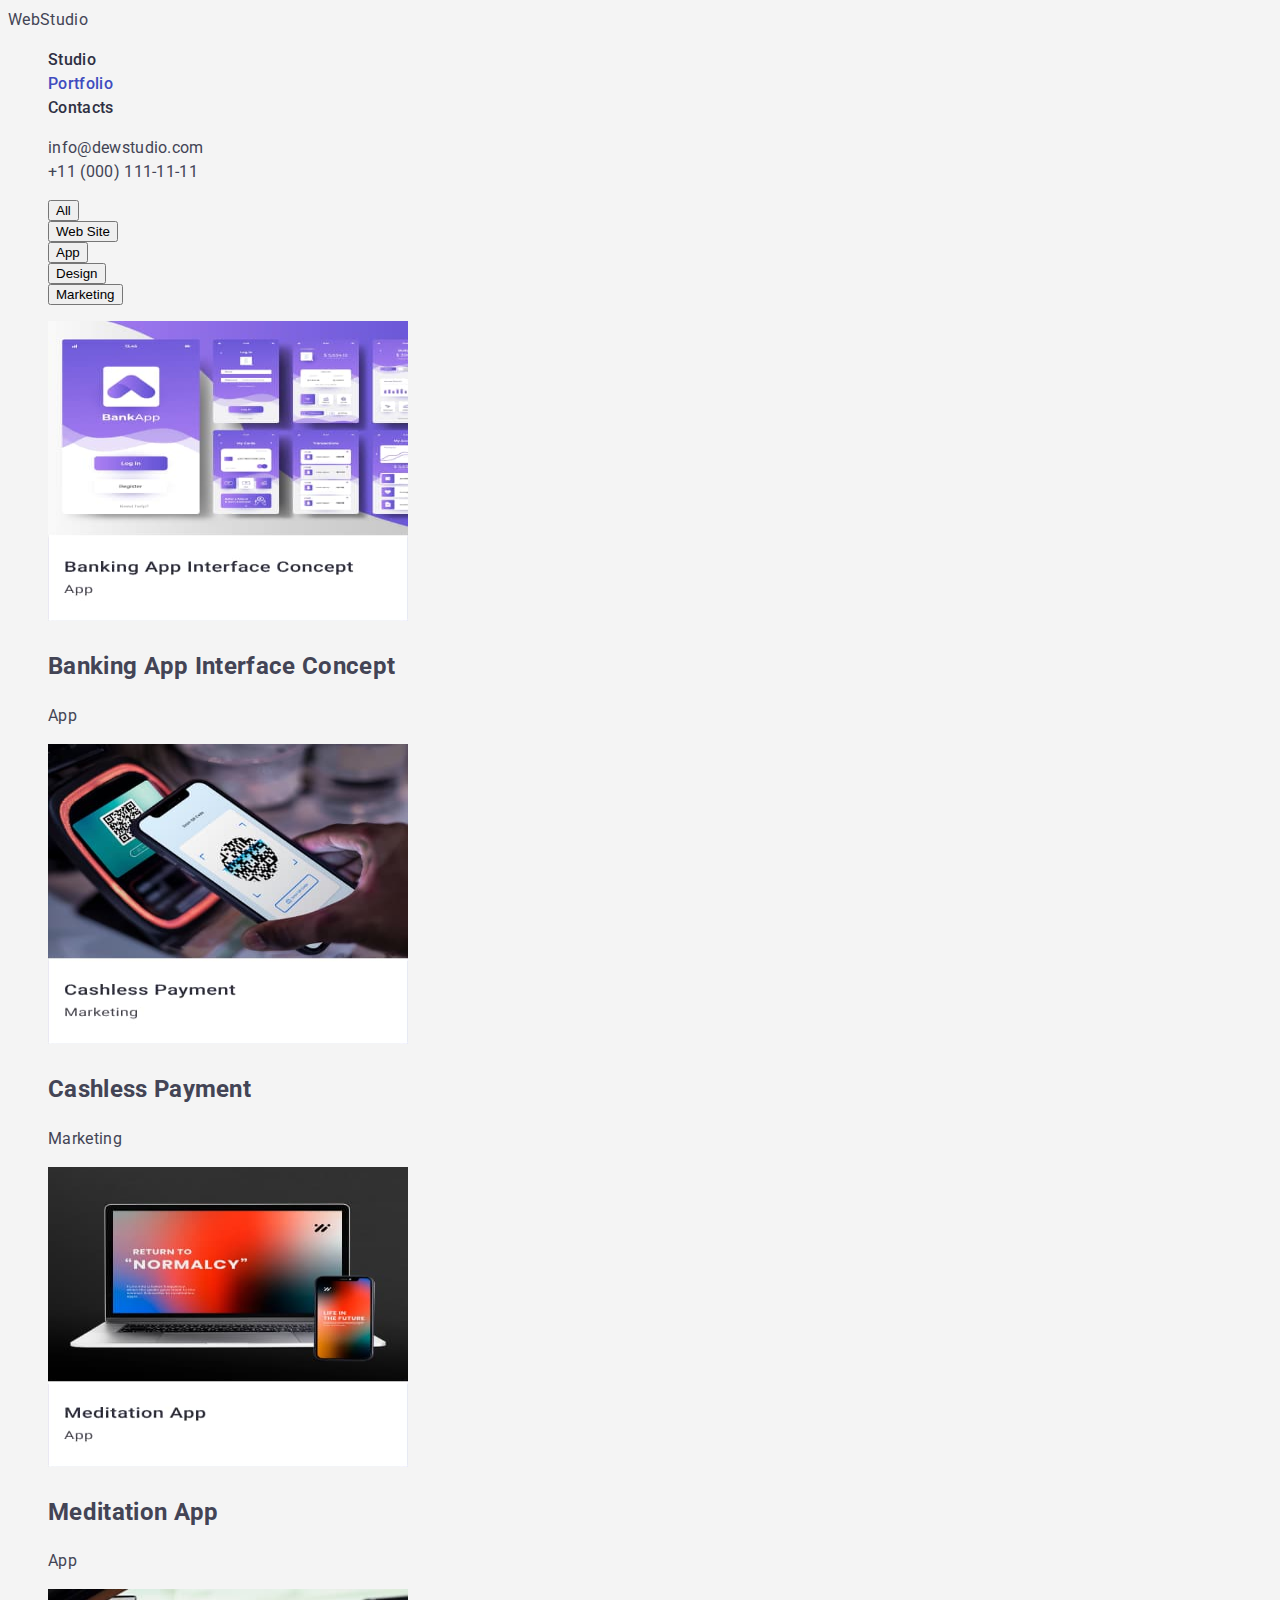
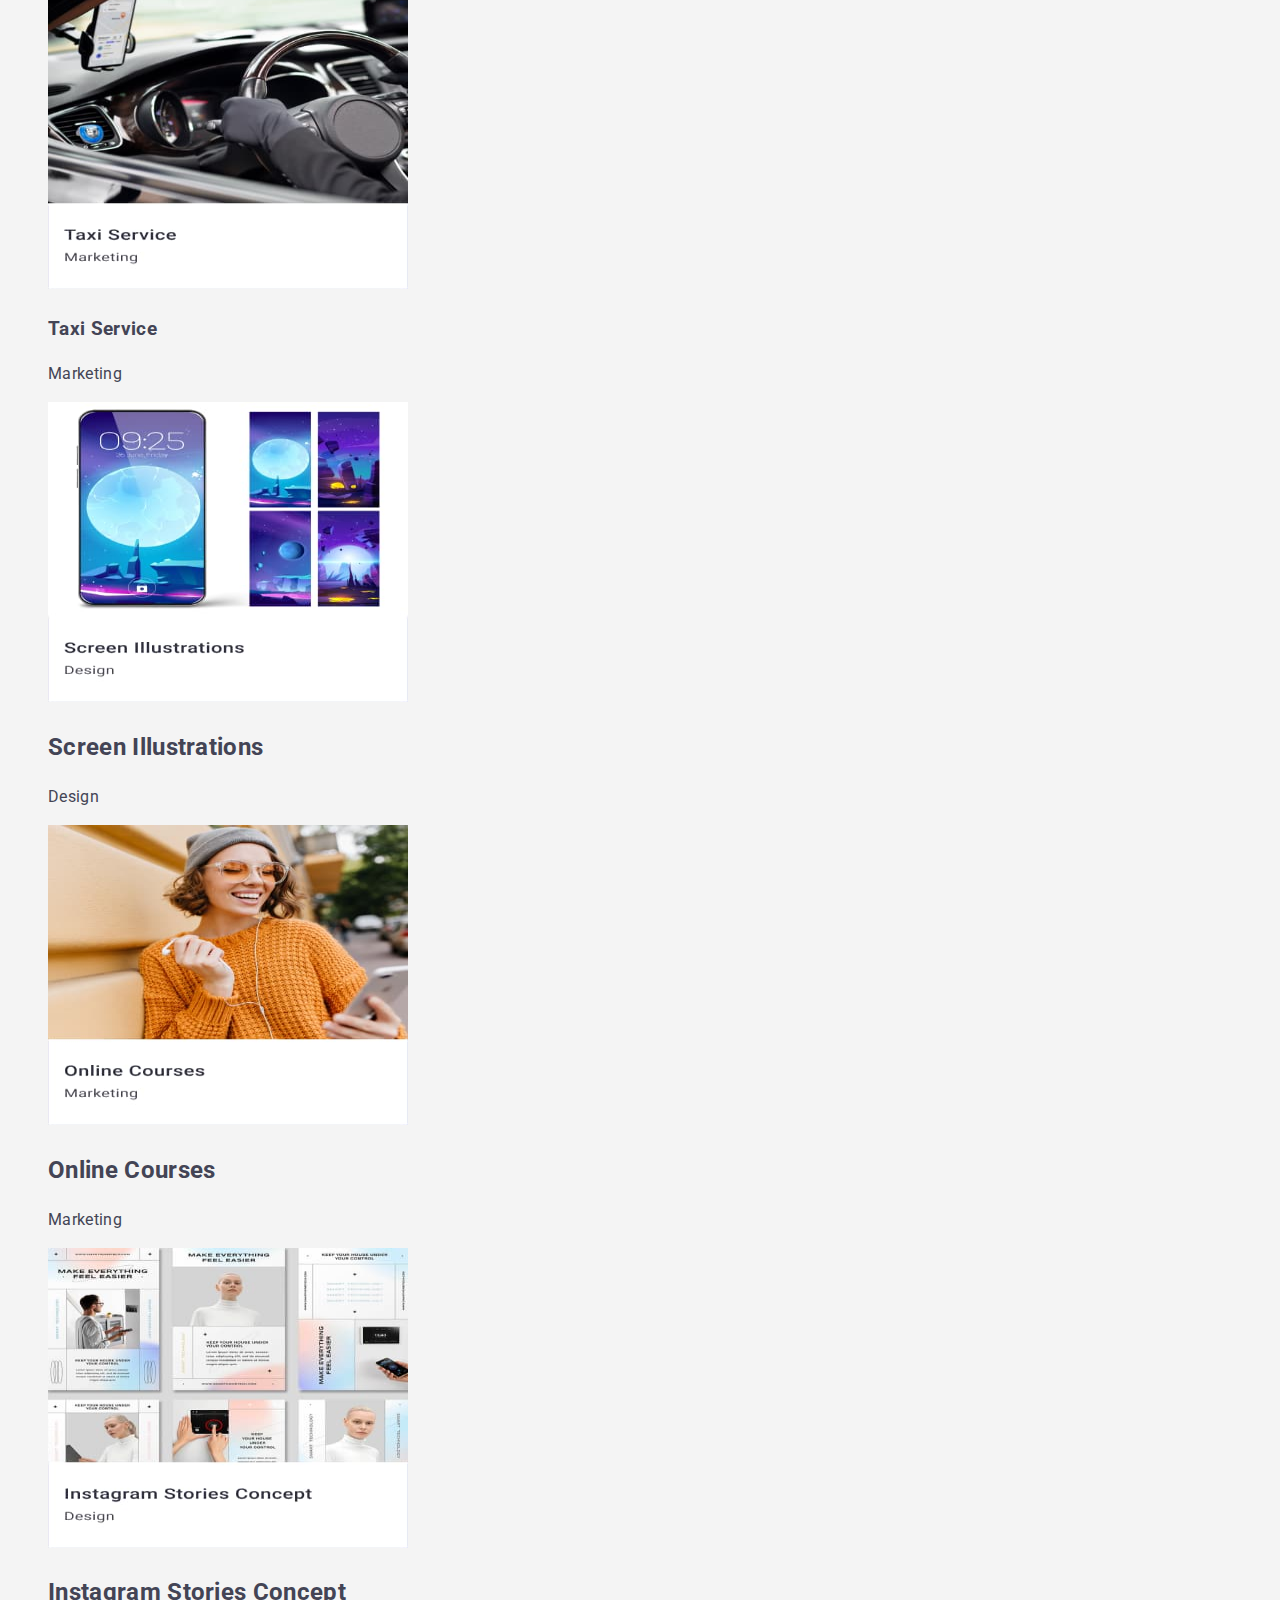
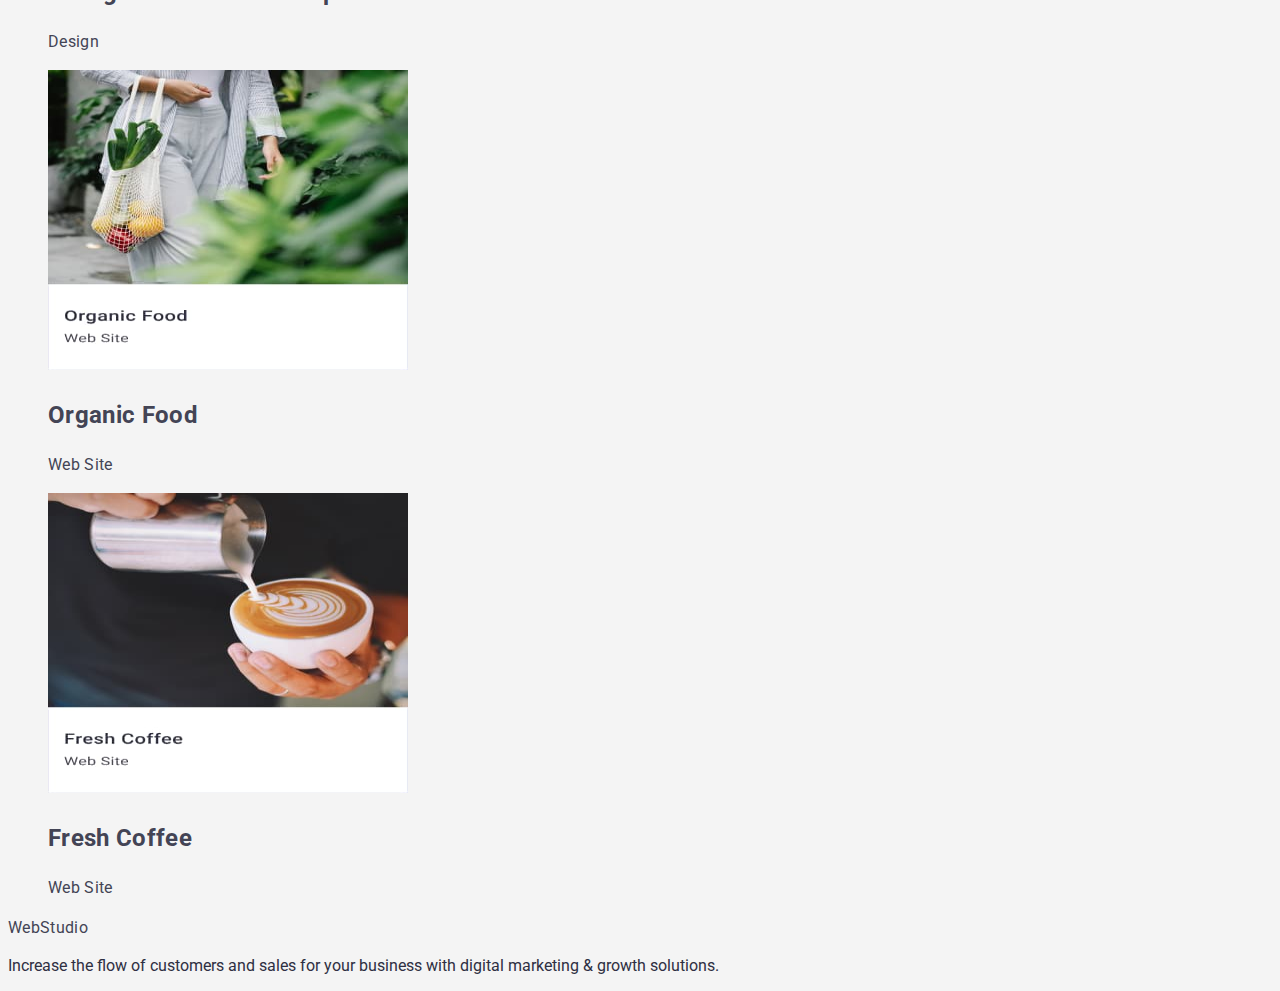
==== portfolio.html @ c57a3c66 "publ" ====
<!DOCTYPE html>
<html lang="uk">
  <head>
    <meta charset="UTF-8" />
    <meta http-equiv="X-UA-Compatible" content="IE=edge" />
    <meta name="viewport" content="width=device-width, initial-scale=1.0" />
    <title>Portfolio</title>
    <link
      rel="stylesheet"
      href="node_modules/modern-normalize/modern-normalize.css"
    />
    <link rel="preconnect" href="https://fonts.googleapis.com" />
    <link rel="preconnect" href="https://fonts.gstatic.com" crossorigin />
    <link
      href="https://fonts.googleapis.com/css2?family=Raleway:ital,wght@0,800;1,800&family=Roboto:ital,wght@0,400;0,500;0,700;0,900;1,400;1,500;1,700;1,900&display=swap"
      rel="stylesheet"
    />
    <link rel="stylesheet" href=".//css/styles.css" />
  </head>
  <body>
    <header>
      <nav>
        <a class="link" href="index.html">WebStudio</a>
        <ul>
          <li>
            <a class="link nav-link" href="index.html">Studio</a>
          </li>
          <li>
            <a class="link-active nav-link" href="portfolio.html">Portfolio</a>
          </li>
          <li>
            <a class="link nav-link" href="contacts.html">Contacts</a>
          </li>
        </ul>
      </nav>
      <address>
        <ul>
          <li>
            <a class="link" href="mailto:info@dewstudio.com"
              >info@dewstudio.com</a
            >
          </li>
          <li>
            <a class="link" href="tel:+110001111111">+11 (000) 111-11-11</a>
          </li>
        </ul>
      </address>
    </header>
    <main>
      <section>
        <h1 hidden="true">Development</h1>
        <nav>
          <ul>
            <li>
              <button type="button" class="button">All</button>
            </li>
            <li>
              <button type="button" class="button">Web Site</button>
            </li>
            <li>
              <button type="button" class="button">App</button>
            </li>
            <li>
              <button type="button">Design</button>
            </li>
            <li>
              <button type="button">Marketing</button>
            </li>
          </ul>
        </nav>
        <ul>
          <li>
            <a class="link" href="#"
              ><img
                src="./image/ProjectCard1.jpg"
                alt="banking app"
                width="360"
                height="300"
              />
              <h2>Banking App Interface Concept</h2>
              <p>App</p></a
            >
          </li>
          <li>
            <a class="link" href="#"
              ><img
                src="./image/ProjectCard2.jpg"
                alt="phone"
                width="360"
                height="300"
              />
              <h2>Cashless Payment</h2>
              <p>Marketing</p></a
            >
          </li>
          <li>
            <a class="link" href="#"
              ><img
                src="./image/ProjectCard3.jpg"
                alt="laptop"
                width="360"
                height="300"
              />
              <h2>Meditation App</h2>
              <p>App</p></a
            >
          </li>
          <li>
            <a class="link" href="#"
              ><img
                src="./image/ProjectCard4.jpg"
                alt="wheel"
                width="360"
                height="300"
              />
              <h3>Taxi Service</h3>
              <p>Marketing</p></a
            >
          </li>
          <li>
            <a class="link" href="#"
              ><img
                src="./image/ProjectCard5.jpg"
                alt="moon"
                width="360"
                height="300"
              />
              <h2>Screen Illustrations</h2>
              <p>Design</p></a
            >
          </li>
          <li>
            <a class="link" href="#"
              ><img
                src="./image/ProjectCard6.jpg"
                alt="girl"
                width="360"
                height="300"
              />
              <h2>Online Courses</h2>
              <p>Marketing</p></a
            >
          </li>
          <li>
            <a class="link" href="#"
              ><img
                src="./image/ProjectCard7.jpg"
                alt="insta"
                width="360"
                height="300"
              />
              <h2>Instagram Stories Concept</h2>
              <p>Design</p></a
            >
          </li>
          <li>
            <a class="link" href="#"
              ><img
                src="./image/ProjectCard8.jpg"
                alt="food"
                width="360"
                height="300"
              />
              <h2>Organic Food</h2>
              <p>Web Site</p></a
            >
          </li>
          <li>
            <a class="link" href="#"
              ><img
                src="./image/ProjectCard9.jpg"
                alt="coffee"
                width="360"
                height="300"
              />
              <h2>Fresh Coffee</h2>
              <p>Web Site</p></a
            >
          </li>
        </ul>
      </section>
    </main>
    <footer>
      <a class="link" href="index.html">WebStudio</a>
      <p>
        Increase the flow of customers and sales for your business with digital
        marketing & growth solutions.
      </p>
    </footer>
  </body>
</html>
---- css/styles.css ----
:root {
  --color-primary: #2e2f42;
  --color-action: #404bbf;
  --color-brand-link: #434455;
  --color-brand-nav-link: #2e2f42;
  --color-background: #f4f4f4;
}
body {
  color: var(--color-primary);
  font-family: 'Roboto', 'Raleway', sans-serif;
  background-color: var(--color-background);
}

.link {
  color: var(--color-brand-link);
  text-decoration: none;
  font-family: Roboto;
  font-size: 16px;
  font-style: normal;
  line-height: 1.5;
  letter-spacing: 0.32px;
}

.nav-link {
  color: var(--color-brand-nav-link);
  text-decoration: none;
  font-family: Roboto;
  font-size: 16px;
  font-weight: 500;
  line-height: 1.5;
  letter-spacing: 0.32px;
}

.nav-link:hover,
.nav-link:focus {
  color: var(--color-action);
}

.link:hover {
  color: var(--color-action);
}
.link-active {
  color: var(--color-action);
}
.brand-section {
  background-color: var(--color-brand-lite);
}
.button {
  cursor: pointer;
}

ul {
  list-style-type: none;
}
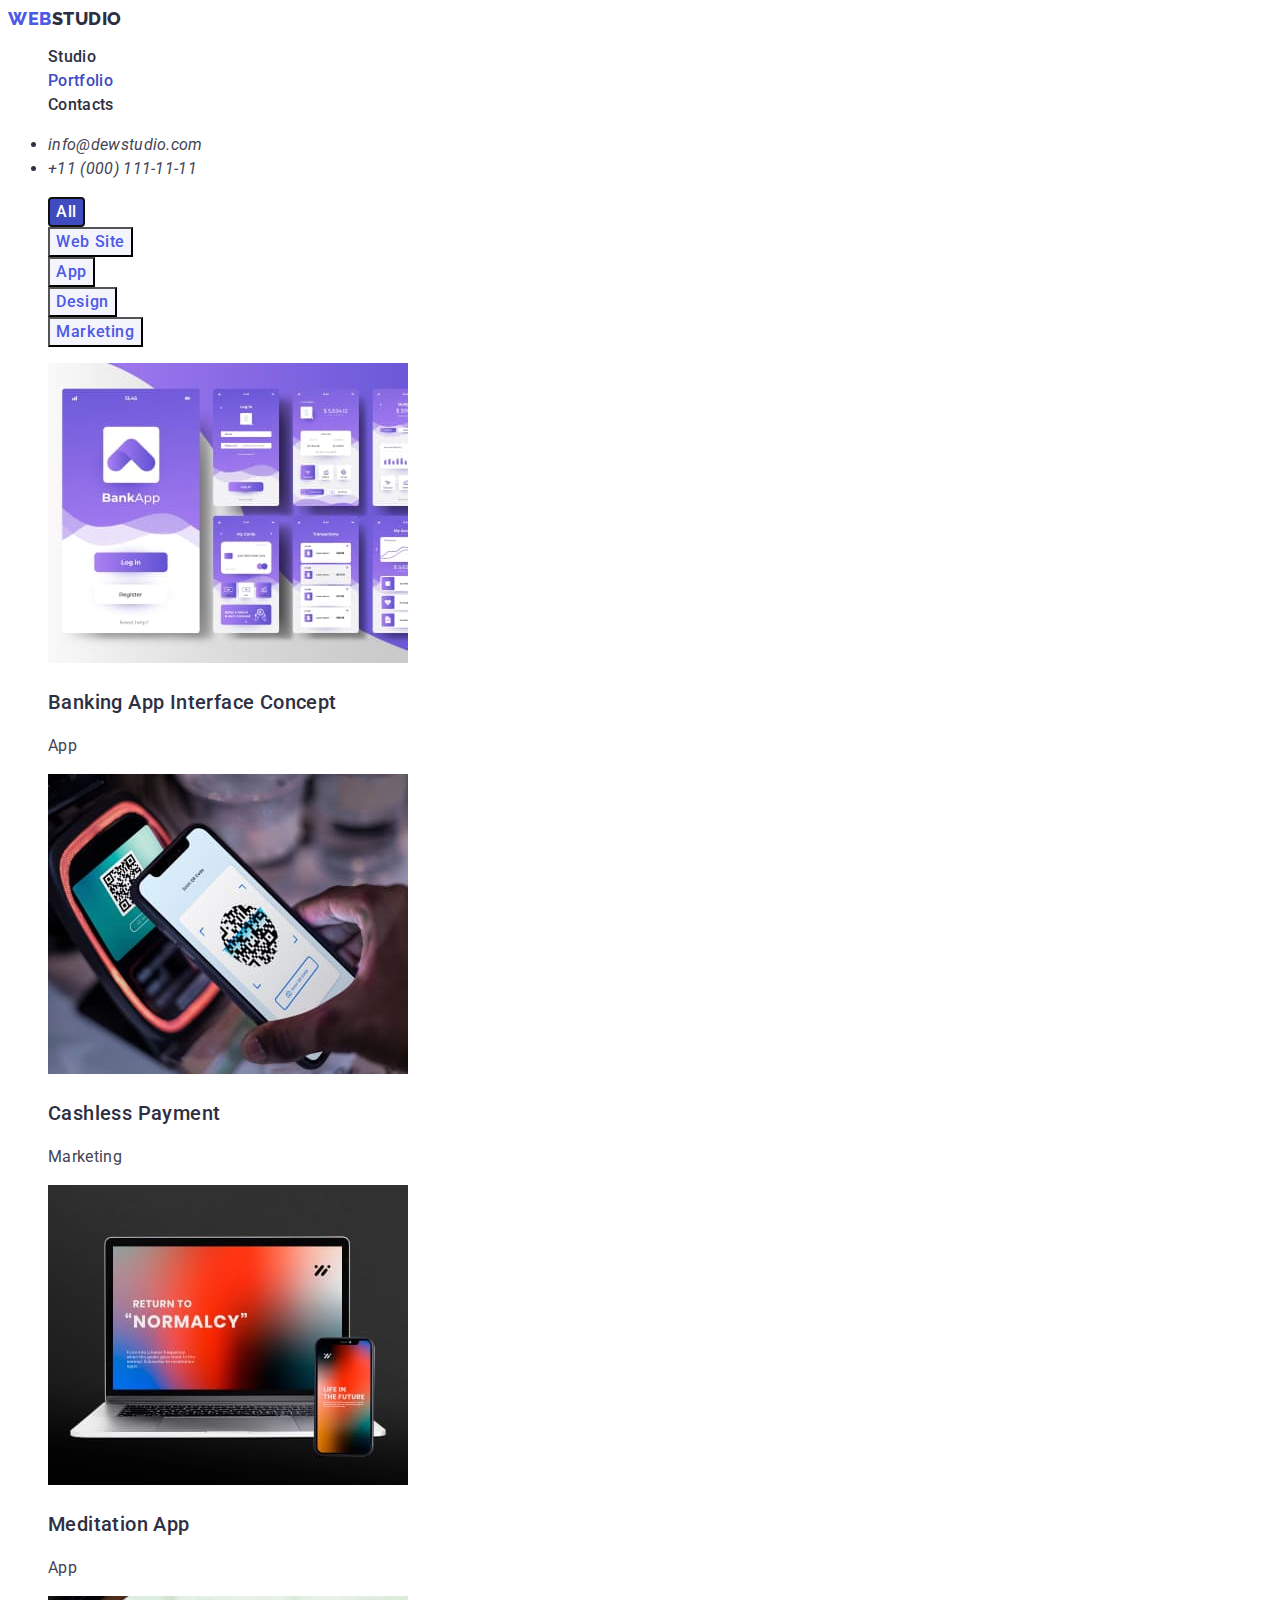
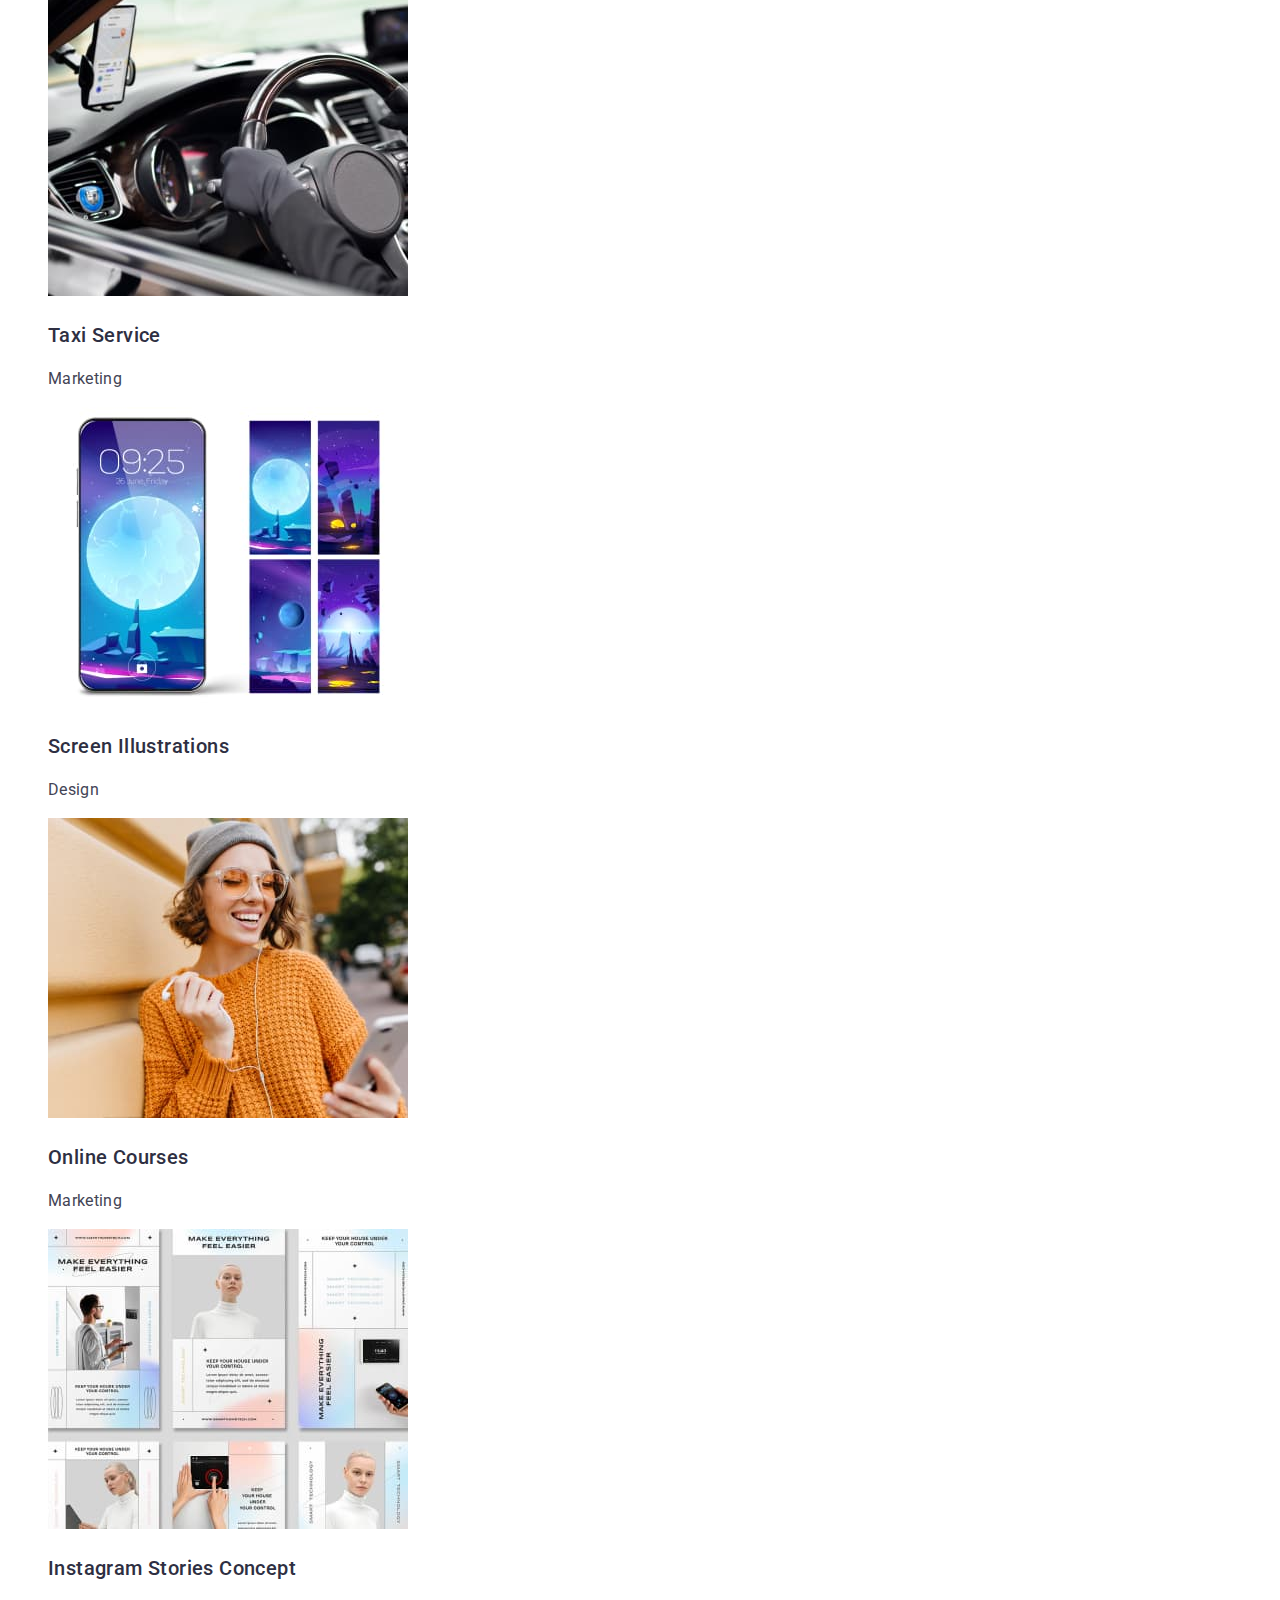
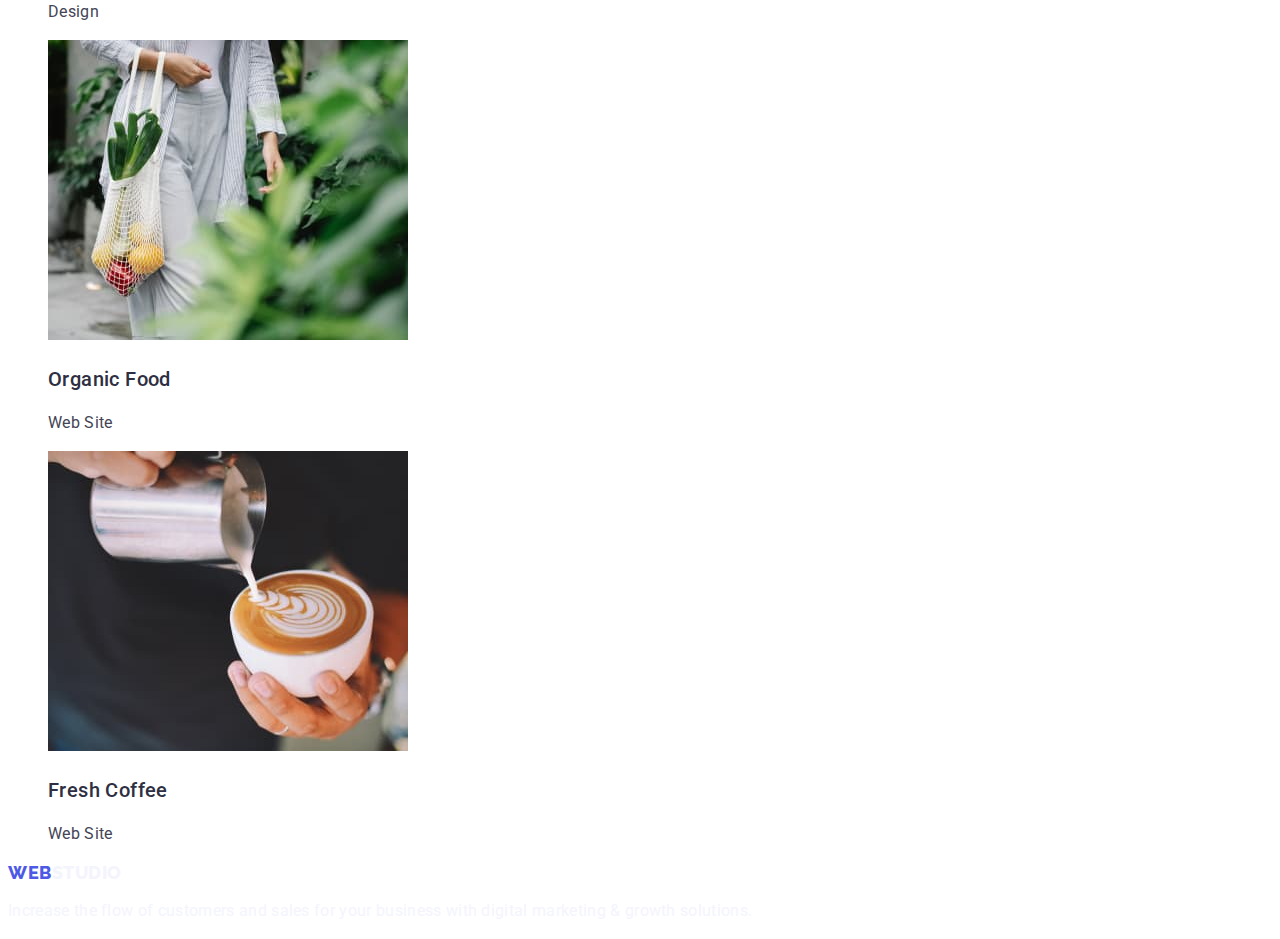
==== commit a72a4033: "correction" ====
--- a/portfolio.html
+++ b/portfolio.html
@@ -20,8 +20,9 @@
   <body>
     <header>
       <nav>
-        <a class="link" href="index.html">WebStudio</a>
-        <ul>
+        <a class="link logo" href="index.html"
+          >Web<span class="logo-part">Studio</span</a>
+        <ul class="list">
           <li>
             <a class="link nav-link" href="index.html">Studio</a>
           </li>
@@ -48,141 +49,140 @@
     </header>
     <main>
       <section>
-        <h1 hidden="true">Development</h1>
-        <nav>
-          <ul>
-            <li>
-              <button type="button" class="button">All</button>
-            </li>
-            <li>
-              <button type="button" class="button">Web Site</button>
-            </li>
-            <li>
-              <button type="button" class="button">App</button>
-            </li>
-            <li>
-              <button type="button">Design</button>
-            </li>
-            <li>
-              <button type="button">Marketing</button>
-            </li>
-          </ul>
-        </nav>
-        <ul>
+        <h1 class="visually-hidden">Development</h1>
+        <ul class="list">
+          <li>
+            <button type="button" class="button" autofocus="autofocus">All</button>
+          </li>
+          <li>
+            <button type="button" class="button">Web Site</button>
+          </li>
+          <li>
+            <button type="button" class="button">App</button>
+          </li>
+          <li>
+            <button type="button" class="button">Design</button>
+          </li>
+          <li>
+            <button type="button" class="button">Marketing</button>
+          </li>
+        </ul>
+        <ul class="list">
           <li>
             <a class="link" href="#"
               ><img
-                src="./image/ProjectCard1.jpg"
+                src="./image/img2-1.jpg"
                 alt="banking app"
                 width="360"
                 height="300"
               />
-              <h2>Banking App Interface Concept</h2>
-              <p>App</p></a
+              <h3 class="card-text">Banking App Interface Concept</h3>
+              <p class="text">App</p></a
             >
           </li>
           <li>
             <a class="link" href="#"
               ><img
-                src="./image/ProjectCard2.jpg"
+                src="./image/img2-2.jpg"
                 alt="phone"
                 width="360"
                 height="300"
               />
-              <h2>Cashless Payment</h2>
-              <p>Marketing</p></a
+              <h3 class="card-text">Cashless Payment</h3>
+              <p class="text">Marketing</p></a
             >
           </li>
           <li>
             <a class="link" href="#"
               ><img
-                src="./image/ProjectCard3.jpg"
+                src="./image/img2-3.jpg"
                 alt="laptop"
                 width="360"
                 height="300"
               />
-              <h2>Meditation App</h2>
-              <p>App</p></a
+              <h3 class="card-text">Meditation App</h3>
+              <p class="text">App</p></a
             >
           </li>
           <li>
             <a class="link" href="#"
               ><img
-                src="./image/ProjectCard4.jpg"
+                src="./image/img2-4.jpg"
                 alt="wheel"
                 width="360"
                 height="300"
               />
-              <h3>Taxi Service</h3>
-              <p>Marketing</p></a
+              <h3 class="card-text">Taxi Service</h3>
+              <p class="text">Marketing</p></a
             >
           </li>
           <li>
             <a class="link" href="#"
               ><img
-                src="./image/ProjectCard5.jpg"
+                src="./image/img2-5.jpg"
                 alt="moon"
                 width="360"
                 height="300"
               />
-              <h2>Screen Illustrations</h2>
-              <p>Design</p></a
+              <h3 class="card-text">Screen Illustrations</h3>
+              <p class="text">Design</p></a
             >
           </li>
           <li>
             <a class="link" href="#"
               ><img
-                src="./image/ProjectCard6.jpg"
+                src="./image/img2-6.jpg"
                 alt="girl"
                 width="360"
                 height="300"
               />
-              <h2>Online Courses</h2>
-              <p>Marketing</p></a
+              <h3 class="card-text">Online Courses</h3>
+              <p class="text">Marketing</p></a
             >
           </li>
           <li>
             <a class="link" href="#"
               ><img
-                src="./image/ProjectCard7.jpg"
+                src="./image/img2-7.jpg"
                 alt="insta"
                 width="360"
                 height="300"
               />
-              <h2>Instagram Stories Concept</h2>
-              <p>Design</p></a
+              <h3 class="card-text">Instagram Stories Concept</h3>
+              <p class="text">Design</p></a
             >
           </li>
           <li>
             <a class="link" href="#"
               ><img
-                src="./image/ProjectCard8.jpg"
+                src="./image/img2-8.jpg"
                 alt="food"
                 width="360"
                 height="300"
               />
-              <h2>Organic Food</h2>
-              <p>Web Site</p></a
+              <h3 class="card-text">Organic Food</h3>
+              <p class="text">Web Site</p></a
             >
           </li>
           <li>
             <a class="link" href="#"
               ><img
-                src="./image/ProjectCard9.jpg"
+                src="./image/img2-9.jpg"
                 alt="coffee"
                 width="360"
                 height="300"
               />
-              <h2>Fresh Coffee</h2>
-              <p>Web Site</p></a
+              <h3 class="card-text">Fresh Coffee</h3>
+              <p class="text">Web Site</p></a
             >
           </li>
         </ul>
       </section>
     </main>
     <footer>
-      <a class="link" href="index.html">WebStudio</a>
-      <p>
+      <a class="link logo" href="index.html"
+        >Web<span class="logo-part-footer">Studio</span></a>
+      <p class="text-footer">
         Increase the flow of customers and sales for your business with digital
         marketing & growth solutions.
       </p>
--- a/css/styles.css
+++ b/css/styles.css
@@ -1,30 +1,59 @@
 :root {
-  --color-primary: #2e2f42;
-  --color-action: #404bbf;
-  --color-brand-link: #434455;
-  --color-brand-nav-link: #2e2f42;
-  --color-background: #f4f4f4;
+  --color-dark: #2e2f42;
+  --color-pressed-states: #404bbf;
+  --color-text: #434455;
+  --color-primary-brand: #4d5ae5;
+  --color-white-background: #ffffff;
+  --color-light: #f4f4fd;
+  --color-accent: #e7e9fc;
+  --color-subtle-text: #8e8f99;
+  --color-modal-overlay: #2e2f4266;
+  --color-hero-background: #2e2f42;
+  --color-modal-background: #fcfcfc;
 }
 body {
-  color: var(--color-primary);
+  color: var(--color-dark);
   font-family: 'Roboto', 'Raleway', sans-serif;
-  background-color: var(--color-background);
+  background-color: var(--color-white-background);
+}
+.hero-title {
+  color: var(--color-white-background);
+  text-align: center;
+  font-family: inherit;
+  font-size: 56px;
+  font-weight: 700;
+  line-height: 1.07143;
+  letter-spacing: 1.12px;
+}
+.link.logo {
+  color: var(--color-primary-brand);
+  font-family: Raleway;
+  font-size: 18px;
+  font-weight: 800;
+  line-height: 1.16667;
+  letter-spacing: 0.54px;
+  text-transform: uppercase;
+}
+.logo-part {
+  color: var(--color-dark);
+}
+.logo-part-footer{
+  color: var(--color-light)
 }
 
 .link {
-  color: var(--color-brand-link);
+  color: var(--color-text);
   text-decoration: none;
-  font-family: Roboto;
+  font-family: inherit;
   font-size: 16px;
-  font-style: normal;
   line-height: 1.5;
   letter-spacing: 0.32px;
 }
 
 .nav-link {
-  color: var(--color-brand-nav-link);
+  color: var(--color-dark);
   text-decoration: none;
-  font-family: Roboto;
+  font-family: inherit;
   font-size: 16px;
   font-weight: 500;
   line-height: 1.5;
@@ -33,22 +62,79 @@
 
 .nav-link:hover,
 .nav-link:focus {
-  color: var(--color-action);
+  color: var(--color-pressed-states);
 }
 
 .link:hover {
-  color: var(--color-action);
+  color: var(--color-pressed-states);
 }
 .link-active {
-  color: var(--color-action);
+  color: var(--color-pressed-states);
 }
-.brand-section {
-  background-color: var(--color-brand-lite);
-}
+
 .button {
   cursor: pointer;
+  color: var(--color-primary-brand);
+  text-align: center;
+  font-family: inherit;
+  font-size: 16px;
+  font-weight: 500;
+  line-height: 1.5;
+  letter-spacing: 0.64px;
+  background-color: var(--color-light);
 }
-
-ul {
+.button:hover,
+.button:focus {
+  color: var(--color-white-background);
+  background-color: var(--color-pressed-states);
+}
+.button:active{
+  background-color: var(--color-pressed-states);
+}
+.list {
   list-style-type: none;
 }
+.card-text {
+  color: var(--color-dark);
+  font-family: inherit;
+  font-size: 20px;
+  font-weight: 500;
+  line-height: 1.2;
+  letter-spacing: 0.4px;
+}
+.text {
+  color: var(--color-text);
+  font-family: inherit;
+  font-size: 16px;
+  line-height: 1.5;
+  letter-spacing: 0.32px;
+}
+.text-footer {
+  color: var(--color-light);
+  font-family: inherit;
+  font-size: 16px;
+  line-height: 1.5;
+  letter-spacing: 0.32px;
+}
+.text-title {
+  color: var(--color-dark);
+  text-align: center;
+  font-family: inherit;
+  font-size: 36px;
+  font-weight: 700;
+  line-height: 1.11111;
+  letter-spacing: 0.72px;
+  text-transform: capitalize;
+}
+.visually-hidden {
+  position: absolute;
+  width: 1px;
+  height: 1px;
+  margin: -1px;
+  border: 0;
+  padding: 0;
+  white-space: nowrap;
+  clip-path: inset(100%);
+  clip: rect(0 0 0 0);
+  overflow: hidden;
+}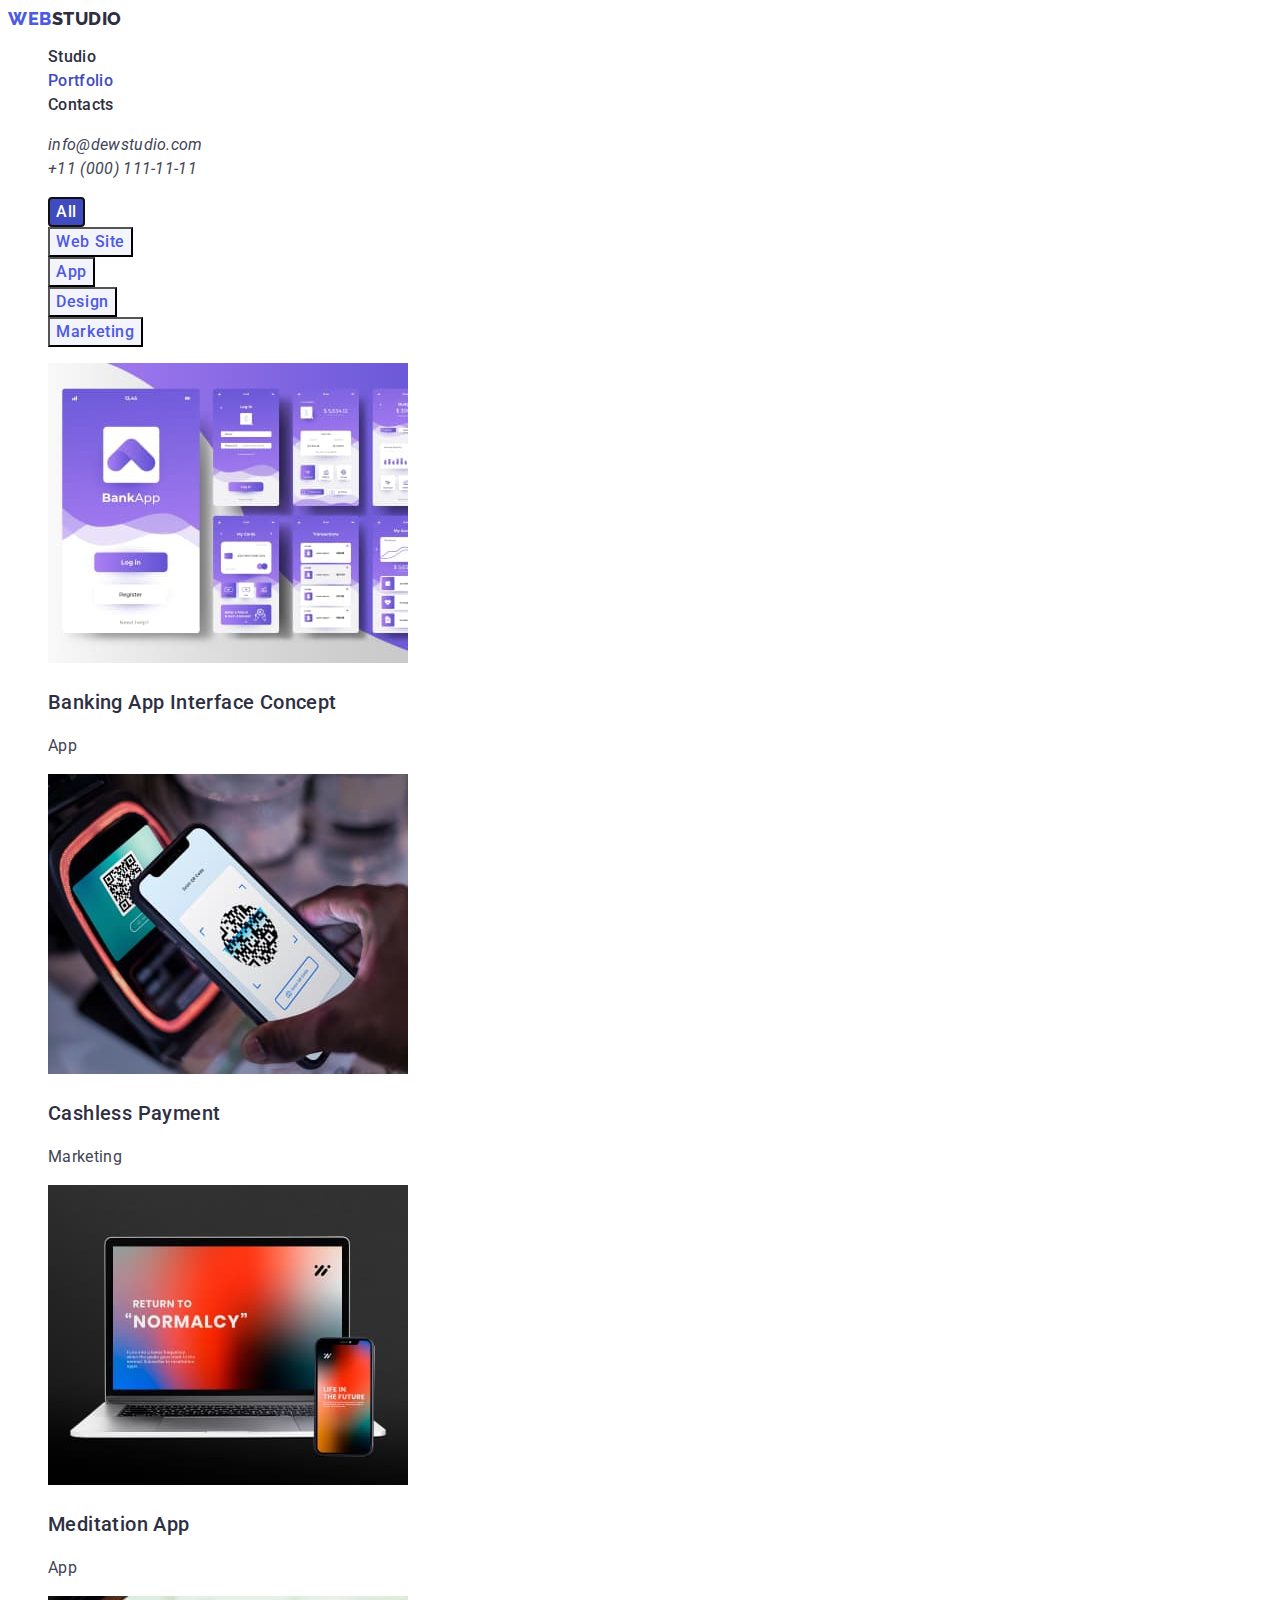
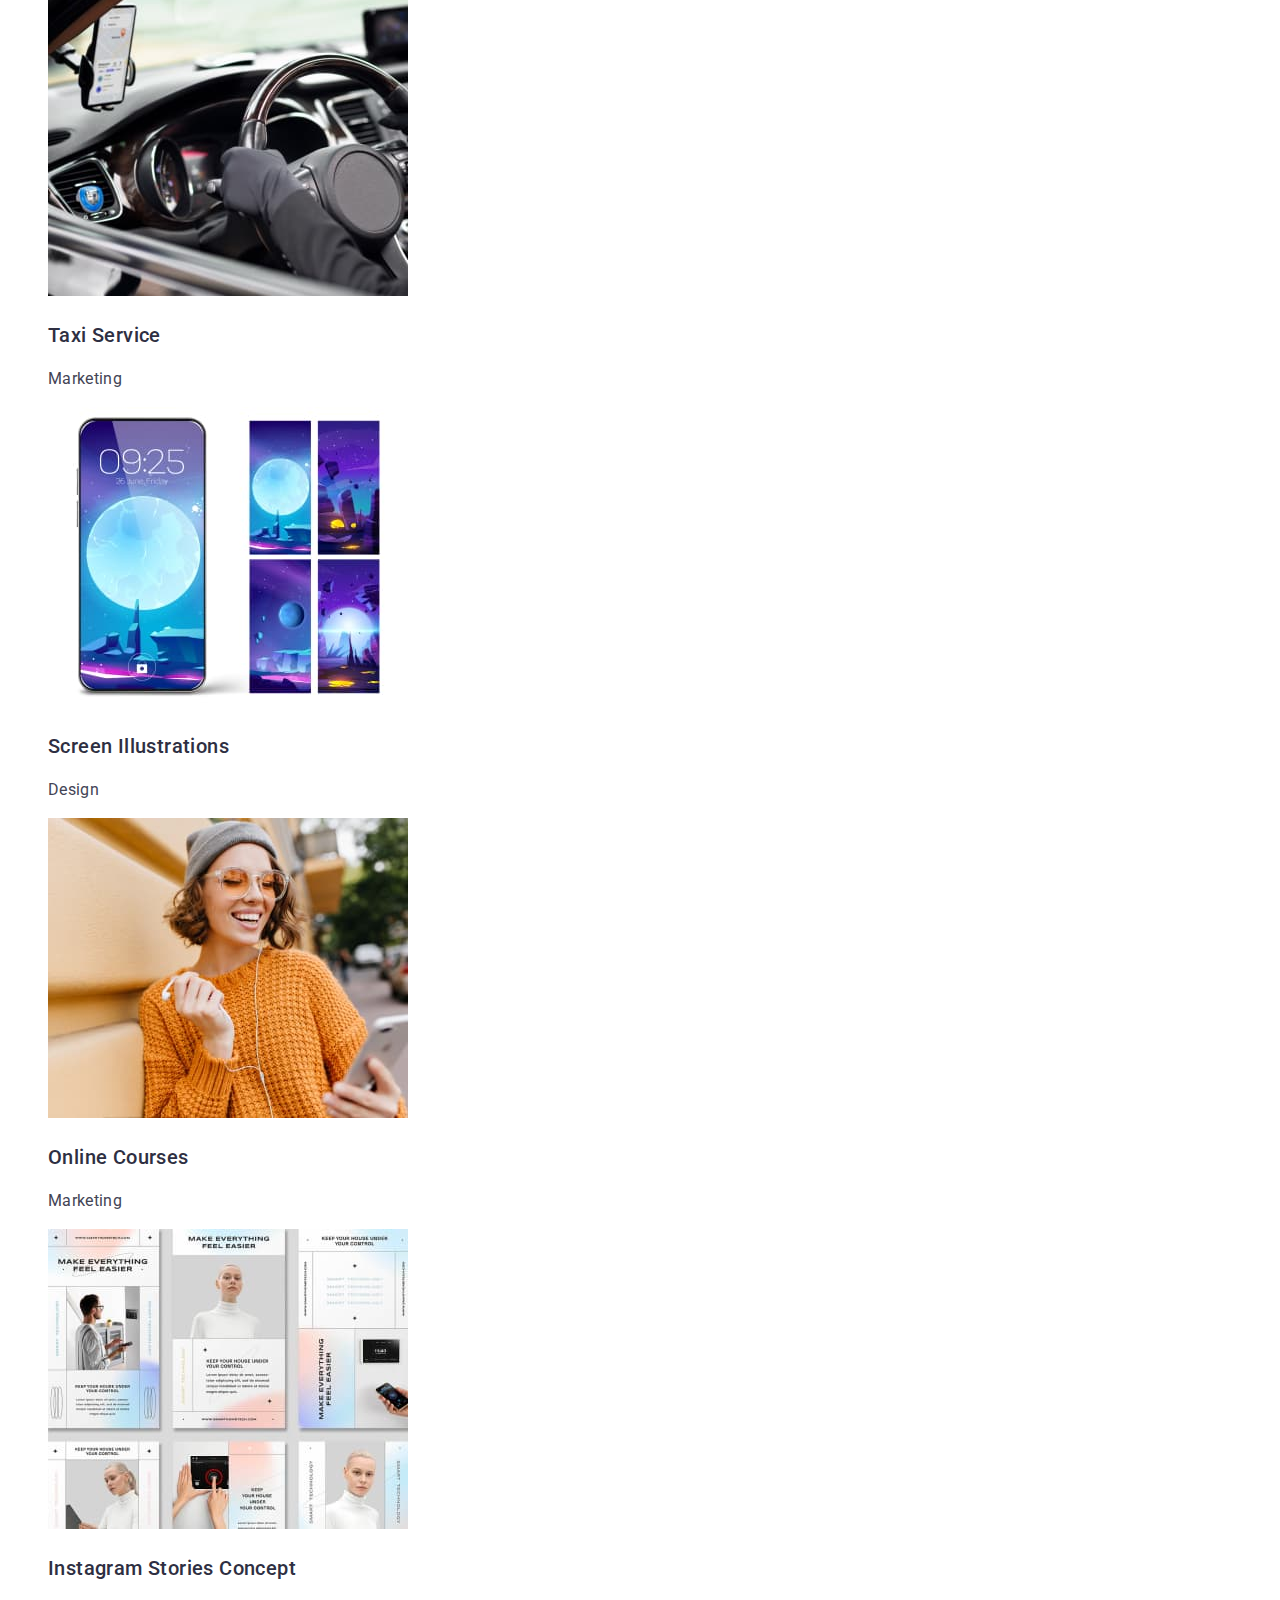
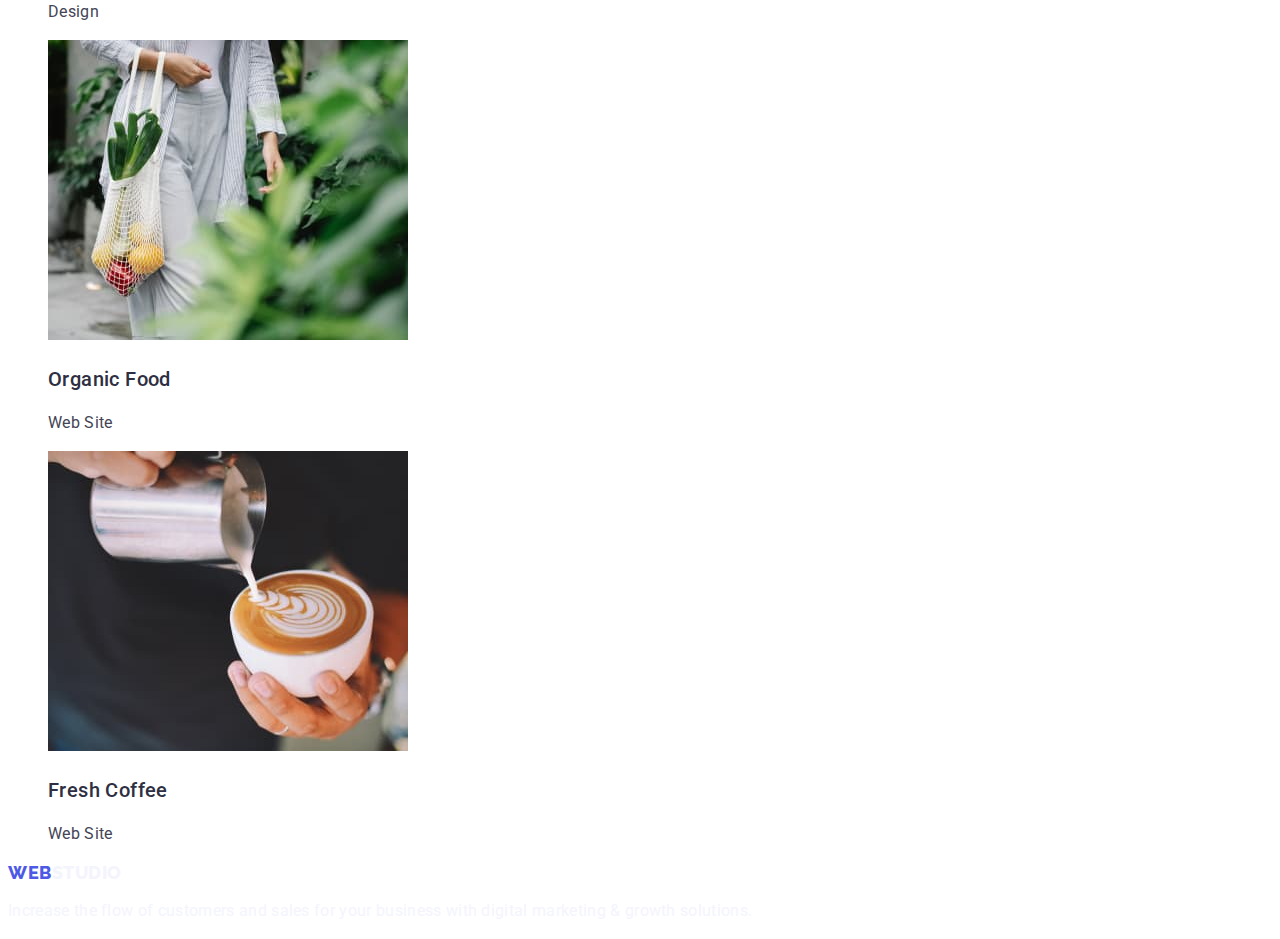
==== commit 90e0b505: "corr2" ====
--- a/portfolio.html
+++ b/portfolio.html
@@ -35,7 +35,7 @@
         </ul>
       </nav>
       <address>
-        <ul>
+        <ul class="list">
           <li>
             <a class="link" href="mailto:info@dewstudio.com"
               >info@dewstudio.com</a
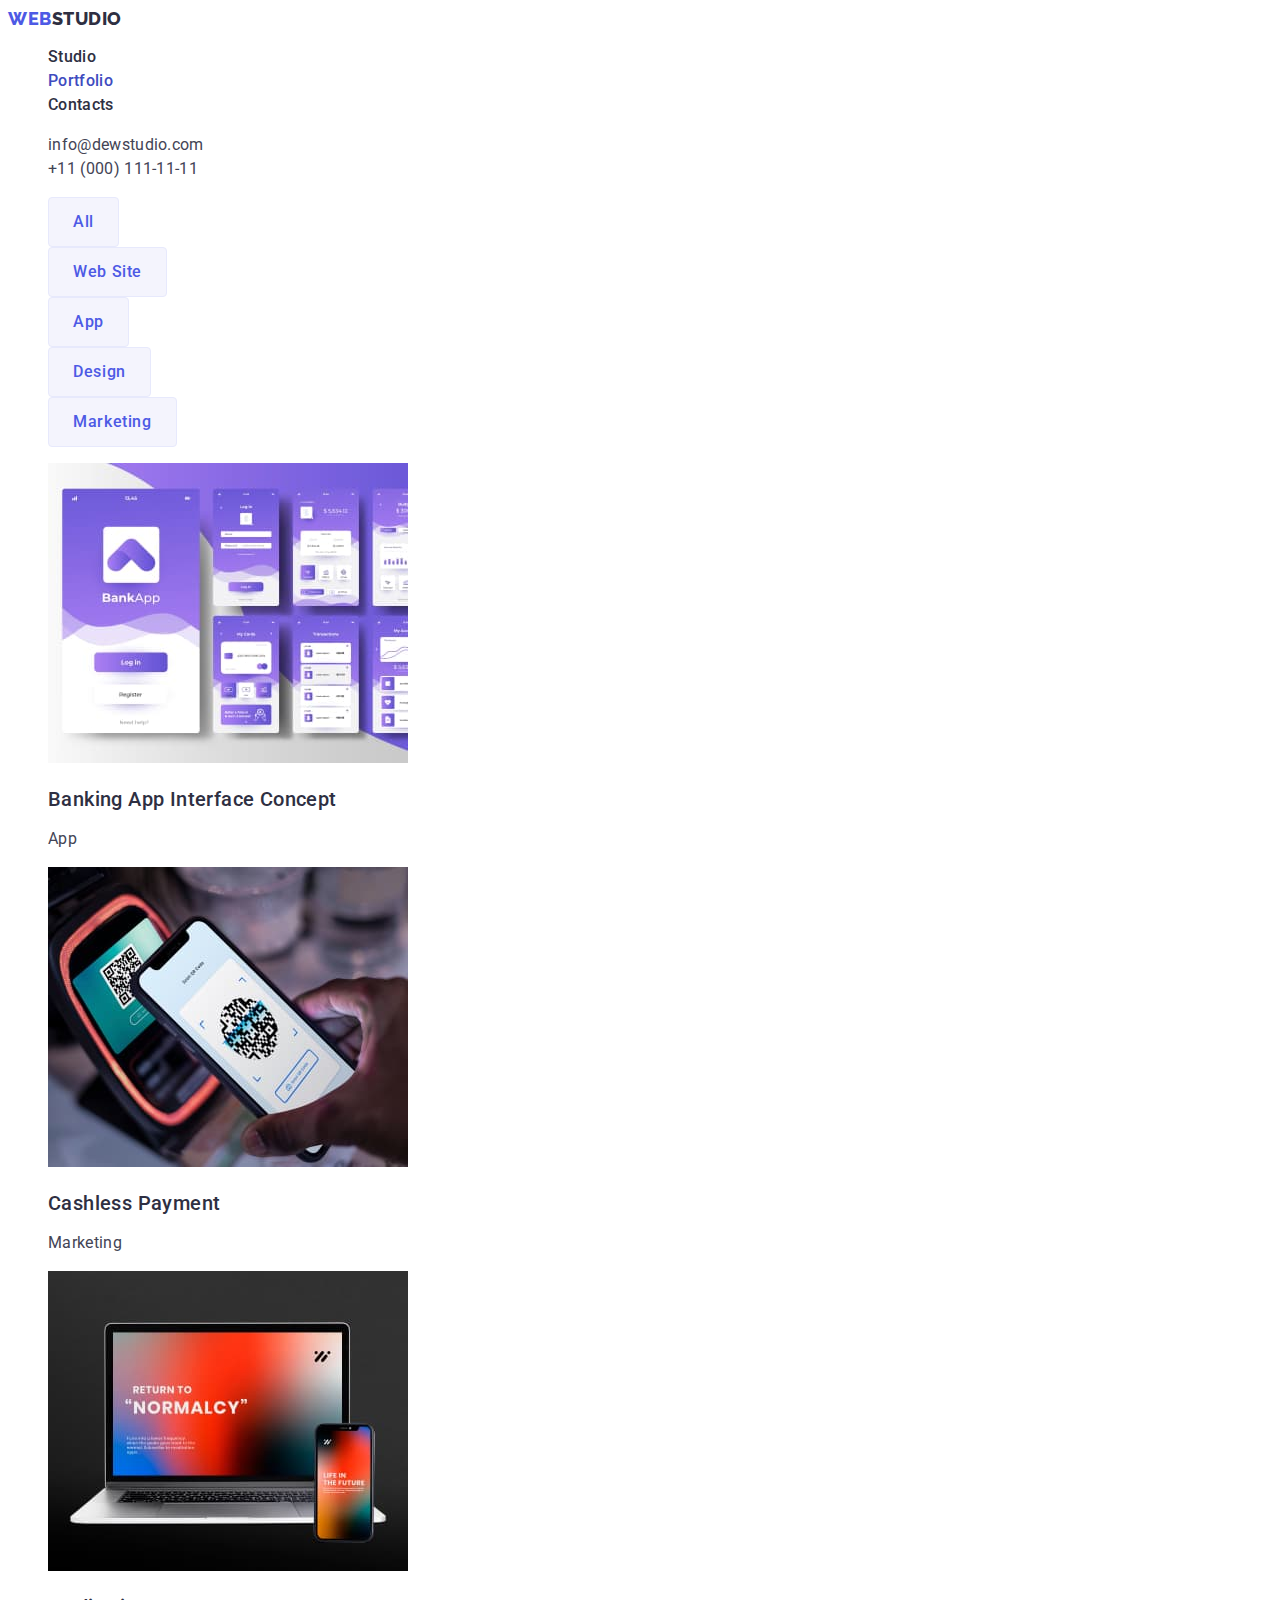
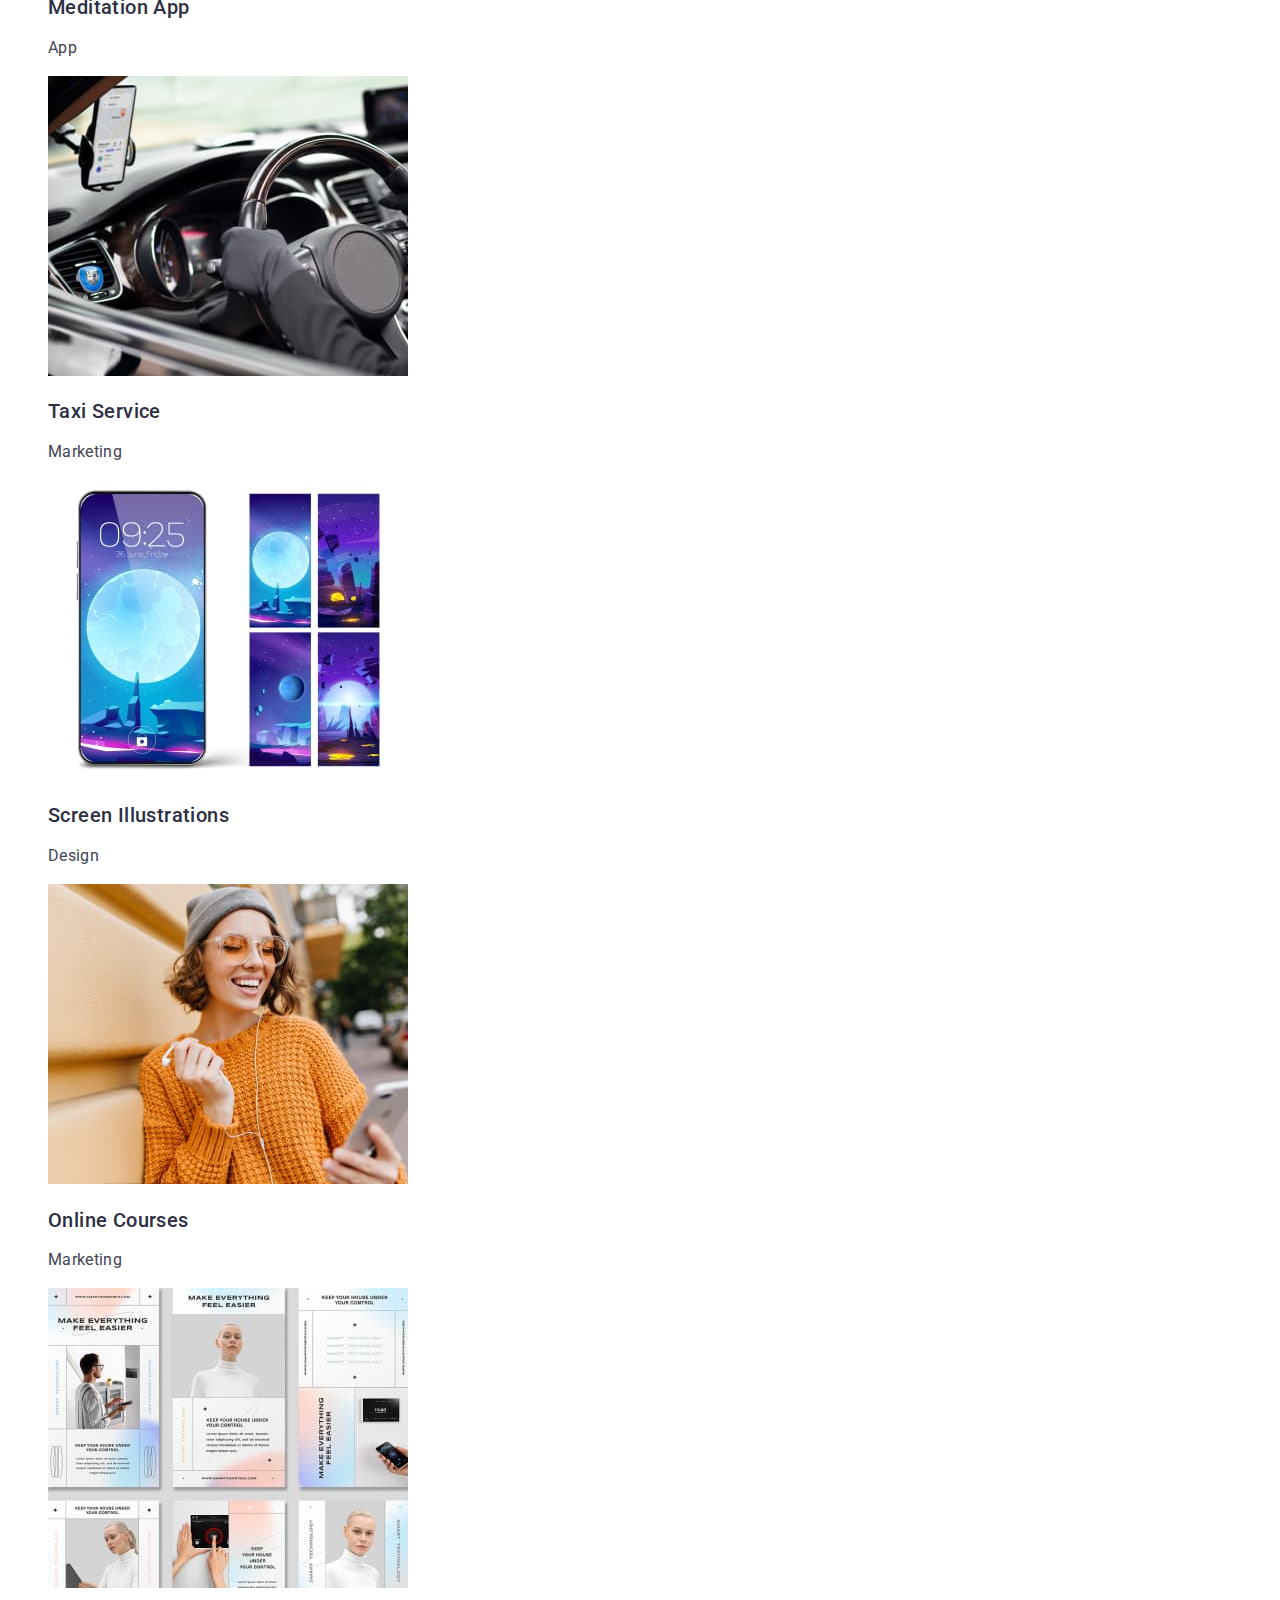
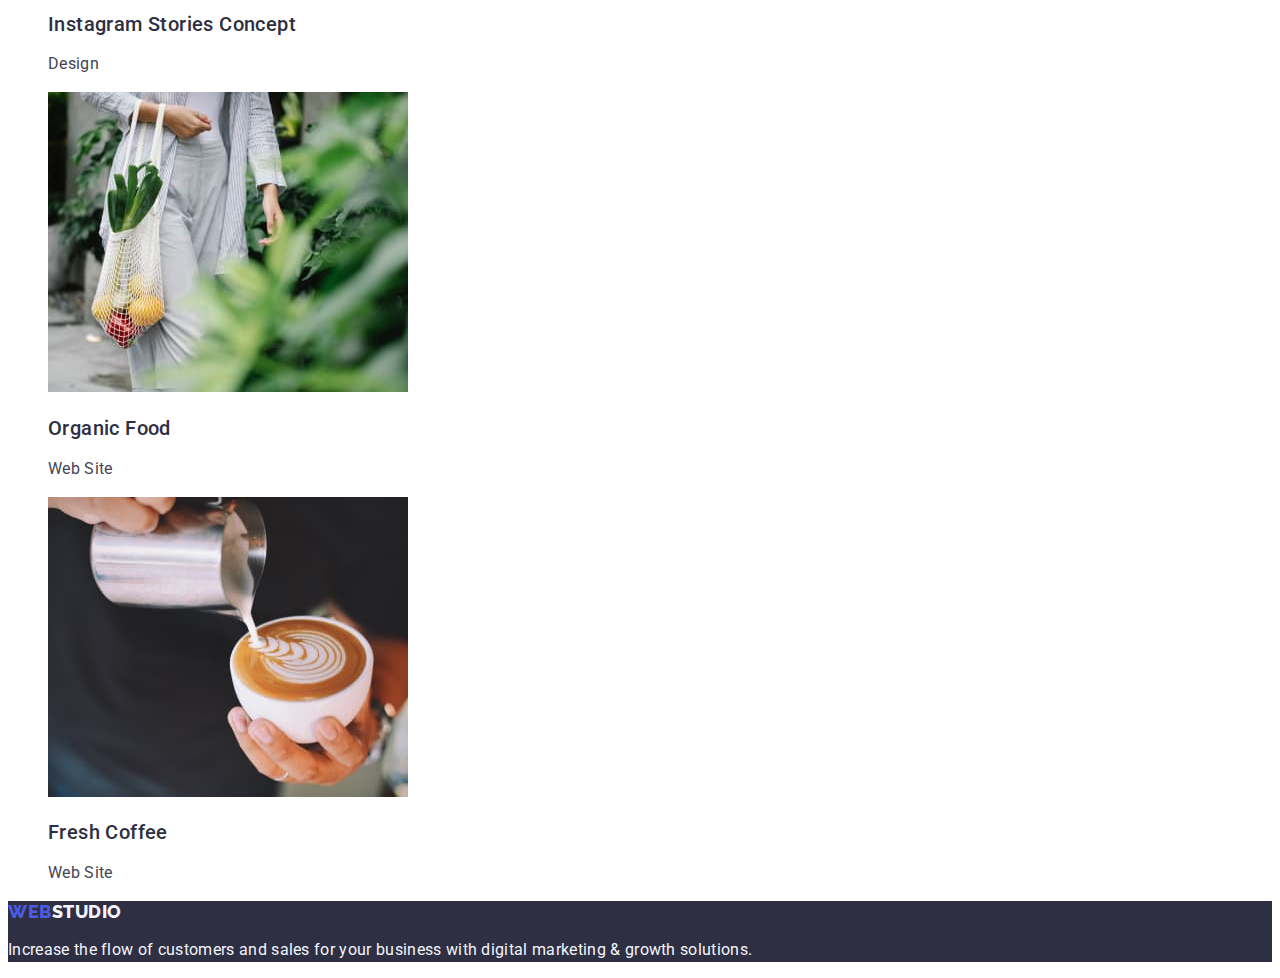
==== commit 29575391: "corr4" ====
--- a/portfolio.html
+++ b/portfolio.html
@@ -20,8 +20,9 @@
   <body>
     <header>
       <nav>
-        <a class="link logo" href="index.html"
-          >Web<span class="logo-part">Studio</span</a>
+        <a class="link-logo" href="index.html"
+          >Web<span class="logo-part">Studio</span></a
+        >
         <ul class="list">
           <li>
             <a class="link nav-link" href="index.html">Studio</a>
@@ -34,7 +35,7 @@
           </li>
         </ul>
       </nav>
-      <address>
+      <address class="link-adr">
         <ul class="list">
           <li>
             <a class="link" href="mailto:info@dewstudio.com"
@@ -45,14 +46,14 @@
             <a class="link" href="tel:+110001111111">+11 (000) 111-11-11</a>
           </li>
         </ul>
-      </address>
+      </address2>
     </header>
     <main>
-      <section>
+      <section class="section-bg">
         <h1 class="visually-hidden">Development</h1>
         <ul class="list">
           <li>
-            <button type="button" class="button" autofocus="autofocus">All</button>
+            <button type="button" class="button">All</button>
           </li>
           <li>
             <button type="button" class="button">Web Site</button>
@@ -76,7 +77,7 @@
                 width="360"
                 height="300"
               />
-              <h3 class="card-text">Banking App Interface Concept</h3>
+              <h2 class="card-text">Banking App Interface Concept</h2>
               <p class="text">App</p></a
             >
           </li>
@@ -88,7 +89,7 @@
                 width="360"
                 height="300"
               />
-              <h3 class="card-text">Cashless Payment</h3>
+              <h2 class="card-text">Cashless Payment</h2>
               <p class="text">Marketing</p></a
             >
           </li>
@@ -100,7 +101,7 @@
                 width="360"
                 height="300"
               />
-              <h3 class="card-text">Meditation App</h3>
+              <h2 class="card-text">Meditation App</h2>
               <p class="text">App</p></a
             >
           </li>
@@ -112,7 +113,7 @@
                 width="360"
                 height="300"
               />
-              <h3 class="card-text">Taxi Service</h3>
+              <h2 class="card-text">Taxi Service</h2>
               <p class="text">Marketing</p></a
             >
           </li>
@@ -124,7 +125,7 @@
                 width="360"
                 height="300"
               />
-              <h3 class="card-text">Screen Illustrations</h3>
+              <h2 class="card-text">Screen Illustrations</h2>
               <p class="text">Design</p></a
             >
           </li>
@@ -136,7 +137,7 @@
                 width="360"
                 height="300"
               />
-              <h3 class="card-text">Online Courses</h3>
+              <h2 class="card-text">Online Courses</h2>
               <p class="text">Marketing</p></a
             >
           </li>
@@ -148,7 +149,7 @@
                 width="360"
                 height="300"
               />
-              <h3 class="card-text">Instagram Stories Concept</h3>
+              <h2 class="card-text">Instagram Stories Concept</h2>
               <p class="text">Design</p></a
             >
           </li>
@@ -160,7 +161,7 @@
                 width="360"
                 height="300"
               />
-              <h3 class="card-text">Organic Food</h3>
+              <h2 class="card-text">Organic Food</h2>
               <p class="text">Web Site</p></a
             >
           </li>
@@ -172,16 +173,17 @@
                 width="360"
                 height="300"
               />
-              <h3 class="card-text">Fresh Coffee</h3>
+              <h2 class="card-text">Fresh Coffee</h2>
               <p class="text">Web Site</p></a
             >
           </li>
         </ul>
       </section>
     </main>
-    <footer>
-      <a class="link logo" href="index.html"
-        >Web<span class="logo-part-footer">Studio</span></a>
+    <footer class="bg-footer">
+      <a class="link-logo" href="index.html"
+        >Web<span class="logo-part-footer">Studio</span></a
+      >
       <p class="text-footer">
         Increase the flow of customers and sales for your business with digital
         marketing & growth solutions.
--- a/css/styles.css
+++ b/css/styles.css
@@ -1,140 +1,190 @@
 :root {
-  --color-dark: #2e2f42;
-  --color-pressed-states: #404bbf;
-  --color-text: #434455;
-  --color-primary-brand: #4d5ae5;
-  --color-white-background: #ffffff;
-  --color-light: #f4f4fd;
-  --color-accent: #e7e9fc;
-  --color-subtle-text: #8e8f99;
-  --color-modal-overlay: #2e2f4266;
-  --color-hero-background: #2e2f42;
-  --color-modal-background: #fcfcfc;
-}
-body {
-  color: var(--color-dark);
-  font-family: 'Roboto', 'Raleway', sans-serif;
-  background-color: var(--color-white-background);
-}
-.hero-title {
-  color: var(--color-white-background);
-  text-align: center;
-  font-family: inherit;
-  font-size: 56px;
-  font-weight: 700;
-  line-height: 1.07143;
-  letter-spacing: 1.12px;
-}
-.link.logo {
-  color: var(--color-primary-brand);
-  font-family: Raleway;
-  font-size: 18px;
-  font-weight: 800;
-  line-height: 1.16667;
-  letter-spacing: 0.54px;
-  text-transform: uppercase;
-}
-.logo-part {
-  color: var(--color-dark);
-}
-.logo-part-footer{
-  color: var(--color-light)
-}
+    --color-dark: #2e2f42;
+    --color-pressed-states: #404bbf;
+    --color-text: #434455;
+    --color-primary-brand: #4d5ae5;
+    --color-white-background: #ffffff;
+    --color-light: #f4f4fd;
+    --color-accent: #e7e9fc;
+    --color-subtle-text: #8e8f99;
+    --color-modal-overlay: #2e2f4266;
+    --color-hero-background: #2e2f42;
+    --color-modal-background: #fcfcfc;
+    --color-success: #31d0aa;
+  }
 
-.link {
-  color: var(--color-text);
-  text-decoration: none;
-  font-family: inherit;
-  font-size: 16px;
-  line-height: 1.5;
-  letter-spacing: 0.32px;
-}
+  body {
+    color: var(--color-dark);
+    font-family: 'Roboto', 'Raleway', sans-serif;
+    background-color: var(--color-white-background);
+  }
 
-.nav-link {
-  color: var(--color-dark);
-  text-decoration: none;
-  font-family: inherit;
-  font-size: 16px;
-  font-weight: 500;
-  line-height: 1.5;
-  letter-spacing: 0.32px;
-}
+  .hero-title {
+    color: var(--color-white-background);
+    text-align: center;
+    font-family: inherit;
+    font-size: 56px;
+    font-weight: 700;
+    line-height: 1.07143;
+    letter-spacing: 1.12px;
+  }
 
-.nav-link:hover,
-.nav-link:focus {
-  color: var(--color-pressed-states);
-}
+  .link-logo {
+    color: var(--color-primary-brand);
+    text-decoration: none;
+    font-family: Raleway;
+    font-size: 18px;
+    font-weight: 800;
+    line-height: 1.16667;
+    letter-spacing: 0.54px;
+    text-transform: uppercase;
+  }
 
-.link:hover {
-  color: var(--color-pressed-states);
-}
-.link-active {
-  color: var(--color-pressed-states);
-}
+  .logo-part {
+    color: var(--color-dark);
+  }
 
-.button {
-  cursor: pointer;
-  color: var(--color-primary-brand);
-  text-align: center;
-  font-family: inherit;
-  font-size: 16px;
-  font-weight: 500;
-  line-height: 1.5;
-  letter-spacing: 0.64px;
-  background-color: var(--color-light);
-}
-.button:hover,
-.button:focus {
-  color: var(--color-white-background);
-  background-color: var(--color-pressed-states);
-}
-.button:active{
-  background-color: var(--color-pressed-states);
-}
-.list {
-  list-style-type: none;
-}
-.card-text {
-  color: var(--color-dark);
-  font-family: inherit;
-  font-size: 20px;
-  font-weight: 500;
-  line-height: 1.2;
-  letter-spacing: 0.4px;
-}
-.text {
-  color: var(--color-text);
-  font-family: inherit;
-  font-size: 16px;
-  line-height: 1.5;
-  letter-spacing: 0.32px;
-}
-.text-footer {
-  color: var(--color-light);
-  font-family: inherit;
-  font-size: 16px;
-  line-height: 1.5;
-  letter-spacing: 0.32px;
-}
-.text-title {
-  color: var(--color-dark);
-  text-align: center;
-  font-family: inherit;
-  font-size: 36px;
-  font-weight: 700;
-  line-height: 1.11111;
-  letter-spacing: 0.72px;
-  text-transform: capitalize;
-}
-.visually-hidden {
-  position: absolute;
-  width: 1px;
-  height: 1px;
-  margin: -1px;
-  border: 0;
-  padding: 0;
-  white-space: nowrap;
-  clip-path: inset(100%);
-  clip: rect(0 0 0 0);
-  overflow: hidden;
-}+  .logo-part-footer {
+    color: var(--color-light);
+  }
+
+  .link {
+    color: var(--color-text);
+    text-decoration: none;
+    font-family: inherit;
+    font-size: 16px;
+    line-height: 1.5;
+    letter-spacing: 0.32px;
+  }
+
+  .nav-link {
+    color: var(--color-dark);
+    text-decoration: none;
+    font-family: inherit;
+    font-size: 16px;
+    font-weight: 500;
+    line-height: 1.5;
+    letter-spacing: 0.32px;
+  }
+
+  .nav-link:hover,
+  .nav-link:focus {
+    color: var(--color-pressed-states);
+  }
+
+  .link:hover {
+    color: var(--color-pressed-states);
+  }
+
+  .link-active {
+    color: var(--color-pressed-states);
+  }
+
+  .link-adr {
+    font-style: normal;
+  }
+
+  .button {
+    cursor: pointer;
+    color: var(--color-primary-brand);
+    text-align: center;
+    font-family: inherit;
+    font-size: 16px;
+    font-weight: 500;
+    line-height: 1.5;
+    letter-spacing: 0.64px;
+    background-color: var(--color-light);
+    display: flex;
+    padding: 12px 24px;
+    justify-content: center;
+    align-items: center;
+    border-radius: 4px;
+    border: 1px solid var(--color-accent);
+  }
+
+  .active-button {
+    cursor: pointer;
+    color: var(--color-white-background);
+    text-align: center;
+    font-family: inherit;
+    font-size: 16px;
+    font-weight: 500;
+    line-height: 1.5;
+    letter-spacing: 0.64px;
+    background-color: var(--color-primary-brand);
+  }
+
+  .button:hover,
+  .button:focus {
+    color: var(--color-white-background);
+    background-color: var(--color-pressed-states);
+  }
+
+  .button:active {
+    background-color: var(--color-pressed-states);
+  }
+
+  .list {
+    list-style-type: none;
+  }
+
+  .card-text {
+    color: var(--color-dark);
+    font-family: inherit;
+    font-size: 20px;
+    font-weight: 500;
+    line-height: 1.2;
+    letter-spacing: 0.4px;
+  }
+
+  .text {
+    color: var(--color-text);
+    font-family: inherit;
+    font-size: 16px;
+    line-height: 1.5;
+    letter-spacing: 0.32px;
+  }
+
+  .text-footer {
+    color: var(--color-light);
+    font-family: inherit;
+    font-size: 16px;
+    line-height: 1.5;
+    letter-spacing: 0.32px;
+  }
+
+  .text-title {
+    color: var(--color-dark);
+    text-align: center;
+    font-family: inherit;
+    font-size: 36px;
+    font-weight: 700;
+    line-height: 1.11111;
+    letter-spacing: 0.72px;
+    text-transform: capitalize;
+  }
+
+  .visually-hidden {
+    position: absolute;
+    width: 1px;
+    height: 1px;
+    margin: -1px;
+    border: 0;
+    padding: 0;
+    white-space: nowrap;
+    clip-path: inset(100%);
+    clip: rect(0 0 0 0);
+    overflow: hidden;
+  }
+
+  .section-bg {
+    background-color: var(--color-white-background);
+  }
+
+  .section-bg-grey {
+    background-color: var(--color-light);
+  }
+
+  .bg-footer {
+    background-color: var(--color-dark);
+  }